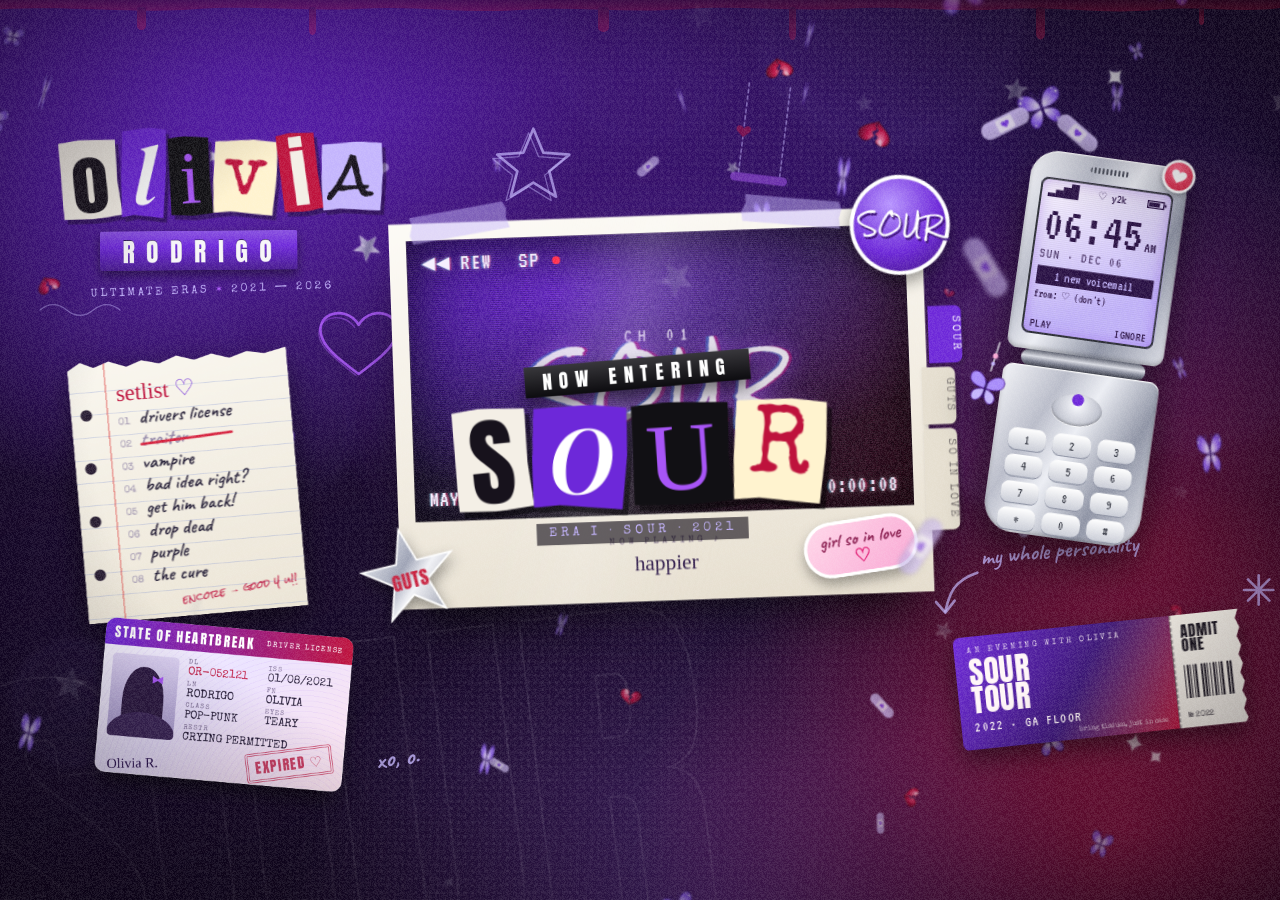
==== wallpaper/index.html @ 13619a61 "Sin interfaz de YouTube y versiones sin caché" ====
<!DOCTYPE html>
<html lang="es">
<head>
  <meta charset="UTF-8" />
  <meta name="viewport" content="width=device-width, initial-scale=1" />
  <title>Olivia Rodrigo — Ultimate Eras</title>
  <link rel="preconnect" href="https://fonts.googleapis.com" />
  <link rel="preconnect" href="https://fonts.gstatic.com" crossorigin />
  <link rel="stylesheet" href="https://fonts.googleapis.com/css2?family=Anton&family=Caveat:wght@500;700&family=DM+Serif+Display:ital@0;1&family=Homemade+Apple&family=Permanent+Marker&family=Rock+Salt&family=Special+Elite&family=VT323&display=swap" />
  <link rel="stylesheet" href="style.css?v=2026.10.04a" />
</head>
<body data-era="sour">

  <!-- ░░░ 1 · FONDO ░░░
       Con WebGL, el canvas #fx-back dibuja fondo, manchas de color, trama de puntos,
       halo del mouse, bokeh, estrellas fugaces y partículas lejanas en un solo paso.
       Las capas .bg solo se usan si la PC no tiene WebGL. -->
  <div class="bg" aria-hidden="true">
    <div class="bg__era bg__era--sour"></div>
    <div class="bg__era bg__era--guts"></div>
    <div class="bg__era bg__era--pink"></div>
  </div>
  <canvas id="fx-back" class="fx" aria-hidden="true"></canvas>

  <!-- Palabra gigante calada del álbum de la era -->
  <div class="bigword" aria-hidden="true">
    <span class="bigword__w" data-for="sour">SOUR</span>
    <span class="bigword__w" data-for="guts">GUTS</span>
    <span class="bigword__w" data-for="pink">LOVE</span>
  </div>

  <!-- ░░░ 2 · COLLAGE: escenario fijo 1920×1080 que se escala a cualquier pantalla ░░░ -->
  <main class="stage" id="stage">

    <!-- Garabatos a mano (capa más lejana) -->
    <svg class="layer doodles" data-depth="0.22" viewBox="0 0 1920 1080" width="1920" height="1080" aria-hidden="true">
      <path class="dd dd--soft" d="M800 58 l15 36 39 3 -30 25 10 38 -34 -21 -34 21 10 -38 -30 -25 39 -3z" />
      <path class="dd dd--soft dd--thin" d="M793 64 l15 36 39 3 -30 25 10 38 -34 -21 -34 21 10 -38 -30 -25 39 -3z" />
      <path class="dd dd--hot" d="M538 352 c-22 -34 -74 -14 -52 26 c10 18 34 34 52 48 c18 -14 42 -30 52 -48 c22 -40 -30 -60 -52 -26z" />
      <path class="dd dd--hot dd--thin" d="M532 356 c-22 -30 -70 -10 -48 26 c10 16 32 32 50 46" />
      <text class="dd-text" x="566" y="1018" transform="rotate(-8 566 1018)">xo, o.</text>
      <path class="dd dd--soft" d="M1888 728 v44 M1866 750 h44 M1872 734 l32 32 M1904 734 l-32 32" />
      <path class="dd dd--soft dd--thin" d="M60 330 q20 -16 40 0 t40 0 t40 0" />
      <text class="dd-text dd-text--big" x="1472" y="712" transform="rotate(-5 1472 712)">my whole personality</text>
      <path class="dd dd--soft" d="M1466 724 C1430 736 1424 756 1418 782" />
      <path class="dd dd--soft" d="M1404 768 L1418 784 L1432 766" />
    </svg>

    <!-- Título estilo recorte de revista (ransom note) + etiqueta Dymo -->
    <header class="layer l-title" data-depth="0.55">
      <div class="title drop-in" style="--in:.2s" data-protect>
        <h1 class="ransom" aria-label="olivia">
          <span class="r r1">o</span><span class="r r2">l</span><span class="r r3">i</span><span class="r r4">v</span><span class="r r5">i</span><span class="r r6">a</span>
        </h1>
        <div class="dymo">RODRIGO</div>
        <p class="title__sub">ultimate eras <i>✶</i> 2021 — 2026</p>
      </div>
    </header>

    <!-- Hoja de cuaderno: setlist escrito a mano -->
    <section class="layer l-notebook" data-depth="0.4">
      <div class="nb-shadow">
      <div class="notebook drop-in lift" style="--in:.45s" data-protect>
        <h2 class="notebook__h">setlist <span>♡</span></h2>
        <ol class="notebook__list">
          <li data-song="drivers license"><b>01</b> drivers license</li>
          <li class="is-struck" data-song="traitor"><b>02</b> traitor</li>
          <li data-song="vampire"><b>03</b> vampire</li>
          <li data-song="bad idea right?"><b>04</b> bad idea right?</li>
          <li data-song="get him back!"><b>05</b> get him back!</li>
          <li data-song="drop dead"><b>06</b> drop dead</li>
          <li data-song="purple"><b>07</b> purple</li>
          <li data-song="the cure"><b>08</b> the cure</li>
        </ol>
        <span class="notebook__note">encore → good 4 u!!</span>
      </div>
      </div>
    </section>

    <!-- Polaroid + pantalla VHS con el video -->
    <figure class="layer l-polaroid" data-depth="0.75" data-tilt>
      <div class="polaroid-glow" id="glow"></div>
      <div class="polaroid drop-in" style="--in:.6s" data-protect>
        <span class="tape tape--l"></span><span class="tape tape--r"></span>
        <div class="polaroid__shine" aria-hidden="true"><i id="shine"></i></div>

        <div class="screen is-empty" id="screen">
          <video id="video" src="olivia_videos.mp4" autoplay loop muted playsinline preload="auto"></video>
          <!-- videoclip de la canción que suena en Spotify (archivo local o YouTube) -->
          <video id="song-video" muted playsinline preload="auto"></video>
          <div class="yt-box" id="yt-box"></div>
          <div class="screen__nosignal">
            <div class="static"></div>
            <div class="chan">
              <span class="chan__no" id="chan-no">CH 01</span>
              <strong class="chan__title chan__title--sour" id="chan-title">SOUR</strong>
            </div>
          </div>
          <div class="screen__tint"></div>
          <div class="screen__scan"></div>
          <div class="screen__roll"></div>
          <div class="screen__hud">
            <span class="hud hud--tl" id="hud-mode">▶ PLAY</span>
            <span class="hud hud--tr"><span id="hud-src">SP</span> <i class="rec"></i></span>
            <span class="hud hud--bl" id="vhs-date">MAY.21 2021</span>
            <span class="hud hud--br" id="vhs-counter">0:00:00</span>
          </div>
          <!-- ajuste fino de sincronía (se guarda por canción) -->
          <div class="sync" aria-label="ajuste de sincronía">
            <button class="sync__btn" data-d="-1">−1s</button>
            <button class="sync__btn" data-d="-0.25">−¼</button>
            <span class="sync__val" id="sync-offset">+0.00s</span>
            <button class="sync__btn" data-d="0.25">+¼</button>
            <button class="sync__btn" data-d="1">+1s</button>
          </div>
        </div>

        <figcaption class="polaroid__cap">
          <span class="cap__label" id="cap-label">now playing ♪</span>
          <span class="cap__song" id="now-playing">drivers license</span>
        </figcaption>

        <!-- CD con la portada que manda Spotify -->
        <div class="cd" id="cd" aria-hidden="true"><img id="cd-art" alt="" /><i></i></div>

        <div class="sticker sticker--sour"><span>SOUR</span></div>
        <div class="sticker sticker--guts"><span>GUTS</span></div>
        <div class="sticker sticker--pink">girl so in love <b>♡</b></div>

        <nav class="tabs" aria-hidden="true">
          <span class="tab" data-for="sour">sour</span>
          <span class="tab" data-for="guts">guts</span>
          <span class="tab" data-for="pink">so in love</span>
        </nav>
      </div>
    </figure>

    <!-- Columpio rosa (portada de la 3ª era) -->
    <div class="layer l-swing" data-depth="0.35">
      <svg class="swing" viewBox="0 0 90 170" width="90" height="170" aria-hidden="true">
        <path class="swing__rope" d="M14 0 V140 M76 0 V140" />
        <path class="swing__heart" d="M14 70 c-4 -7 -14 -4 -10 4 l10 9 l10 -9 c4 -8 -6 -11 -10 -4z" />
        <rect class="swing__seat" x="2" y="136" width="86" height="13" rx="6.5" />
      </svg>
    </div>

    <!-- Celular Y2K con buzón de voz + reloj real -->
    <div class="layer l-phone" data-depth="0.65">
      <div class="phone drop-in lift" style="--in:.8s" data-protect>
        <div class="phone__lid">
          <span class="phone__speaker"></span>
          <div class="lcd">
            <div class="lcd__status"><span>▂▄▆█</span><span>♡ y2k</span><span class="lcd__batt"></span></div>
            <div class="lcd__time"><span id="clock">12:00</span><small id="ampm">AM</small></div>
            <div class="lcd__date" id="date">SAT · OCT 03</div>
            <div class="lcd__vm"><span class="lcd__env">✉</span> <span id="lcd-msg">1 new voicemail</span></div>
            <div class="lcd__from" id="lcd-from">from: ♡ (don't)</div>
            <div class="lcd__soft"><span>play</span><span>ignore</span></div>
          </div>
          <span class="phone__sticker"><svg viewBox="-56 -52 112 106"><path d="M0 -24 C-10 -50 -56 -46 -54 -14 C-52 12 -20 30 0 50 C20 30 52 12 54 -14 C56 -46 10 -50 0 -24z"/></svg></span>
        </div>
        <div class="phone__hinge"></div>
        <div class="phone__base">
          <div class="phone__nav"><i></i></div>
          <div class="phone__keys">
            <span>1</span><span>2</span><span>3</span>
            <span>4</span><span>5</span><span>6</span>
            <span>7</span><span>8</span><span>9</span>
            <span>*</span><span>0</span><span>#</span>
          </div>
        </div>
        <svg class="phone__charm" viewBox="0 0 60 120" width="60" height="120" aria-hidden="true">
          <path d="M30 0 V46" stroke="#e5e7eb" stroke-width="2" />
          <circle cx="30" cy="22" r="4" fill="#f9a8d4" />
          <circle cx="30" cy="34" r="3" fill="#c4b5fd" />
          <g transform="translate(30 72)">
            <path fill="#a78bfa" stroke="#4c1d95" stroke-width="1.5" d="M0 -4 C6 -24 28 -26 26 -10 C25 0 10 2 0 1z M0 -4 C-6 -24 -28 -26 -26 -10 C-25 0 -10 2 0 1z" />
            <path fill="#c4b5fd" stroke="#4c1d95" stroke-width="1.5" d="M0 2 C14 2 22 12 16 20 C10 26 2 18 0 6z M0 2 C-14 2 -22 12 -16 20 C-10 26 -2 18 0 6z" />
            <rect x="-1.8" y="-10" width="3.6" height="26" rx="1.8" fill="#2e1065" />
          </g>
        </svg>
      </div>
    </div>

    <!-- Licencia de conducir (drivers license) -->
    <div class="layer l-license" data-depth="0.5">
      <div class="license drop-in lift" style="--in:.95s" data-protect>
        <header class="license__head"><b>STATE OF HEARTBREAK</b><span>DRIVER LICENSE</span></header>
        <div class="license__body">
          <div class="license__photo"><i class="license__clip"></i></div>
          <dl class="license__data">
            <div><dt>DL</dt><dd class="hot">OR-052121</dd></div>
            <div><dt>ISS</dt><dd>01/08/2021</dd></div>
            <div><dt>LN</dt><dd>RODRIGO</dd></div>
            <div><dt>FN</dt><dd>OLIVIA</dd></div>
            <div><dt>CLASS</dt><dd>POP-PUNK</dd></div>
            <div><dt>EYES</dt><dd>TEARY</dd></div>
            <div class="wide"><dt>RESTR</dt><dd>CRYING PERMITTED</dd></div>
          </dl>
        </div>
        <span class="license__sig">Olivia R.</span>
        <span class="license__stamp">EXPIRED ♡</span>
        <i class="license__holo"></i>
      </div>
    </div>

    <!-- Entrada del GUTS World Tour -->
    <div class="layer l-ticket" data-depth="0.6">
      <div class="ticket drop-in lift" style="--in:1.1s" data-protect>
        <div class="ticket__main">
          <span class="ticket__kicker" id="tk-kicker">an evening with olivia</span>
          <strong class="ticket__title" id="tk-title">GUTS<br />WORLD TOUR</strong>
          <span class="ticket__meta" id="tk-meta">SEC 104 · ROW 12 · SEAT 8</span>
          <span class="ticket__fine" id="tk-fine">no refunds on broken hearts</span>
        </div>
        <div class="ticket__stub">
          <b>ADMIT<br />ONE</b>
          <div class="barcode"></div>
          <small id="tk-no">№ 2024</small>
        </div>
      </div>
    </div>

    <!-- Aquí aparecen y desaparecen las frases -->
    <div class="phrases" id="phrases"></div>
  </main>

  <!-- Canvas delante del collage: partículas cercanas, estela, ondas, grano y viñeta -->
  <canvas id="fx-front" class="fx fx--front" aria-hidden="true"></canvas>

  <!-- ░░░ 3 · GOTEO "vampire": banda estática + gotas que estira script.js ░░░ -->
  <div class="drip" aria-hidden="true">
    <svg class="drip__band" viewBox="0 0 1920 24" preserveAspectRatio="none">
      <defs>
        <linearGradient id="blood" x1="0" y1="0" x2="0" y2="1">
          <stop offset="0" stop-color="#5c0418" />
          <stop offset="1" stop-color="#b3122f" />
        </linearGradient>
      </defs>
      <path fill="url(#blood)" d="M0 0 H1920 V12 C1860 20 1800 8 1730 15 C1650 22 1590 9 1500 14 C1420 19 1360 8 1270 13 C1190 18 1110 7 1020 14 C940 20 860 9 780 15 C700 21 630 8 540 13 C460 18 380 7 290 14 C200 21 120 8 0 14 Z" />
    </svg>
    <i class="drip__drop" data-x="212" data-len="72" data-w="14" data-dur="11" data-d="-2"></i>
    <i class="drip__drop" data-x="468" data-len="44" data-w="10" data-dur="9" data-d="-6"></i>
    <i class="drip__drop" data-x="905" data-len="100" data-w="16" data-dur="13" data-d="-1"></i>
    <i class="drip__drop" data-x="1188" data-len="49" data-w="10" data-dur="10" data-d="-8"></i>
    <i class="drip__drop" data-x="1561" data-len="78" data-w="14" data-dur="12" data-d="-4"></i>
    <i class="drip__drop" data-x="1802" data-len="36" data-w="8" data-dur="8" data-d="-3"></i>
  </div>

  <!-- Anuncio de cambio de era -->
  <div class="era-wash" id="era-wash" aria-hidden="true"></div>
  <div class="era-flash" id="era-flash" aria-hidden="true">
    <span class="era-flash__kick" id="era-flash-kick">now entering</span>
    <div class="era-flash__title" id="era-flash-title"></div>
    <span class="era-flash__sub" id="era-flash-sub"></span>
  </div>

  <div class="vignette" aria-hidden="true"></div>
  <div class="curtain" aria-hidden="true"></div>

  <script src="script.js?v=2026.10.04a"></script>
</body>
</html>
---- wallpaper/style.css ----
/* ==========================================================================
   OLIVIA RODRIGO · ULTIMATE ERAS — style.css

   RENDIMIENTO
   · Aquí NO hay animaciones CSS infinitas: el CSS corre a la frecuencia del
     monitor (60–144 Hz) y obliga a redibujar todo ese número de veces.
     Todo lo que se mueve lo anima script.js con un único reloj a 24 fps.
   · Pocas capas de GPU: solo las piezas grandes que se mueven tienen
     will-change (cada capa extra cuesta en CADA cuadro). Lo pequeño (punto REC,
     sobre, columpio, dije, gotas) se redibuja solo en su rectangulito.
   · Fondo, partículas, grano y viñeta se dibujan en WebGL (script.js).
   · Lo único con transiciones CSS son cosas puntuales (hover, intro, cambio de era).
   ========================================================================== */

:root {
  --paper: #f4efe6;
  --ink: #17121c;
  --star: polygon(50% 0%, 61% 35%, 98% 35%, 68% 57%, 79% 91%, 50% 70%, 21% 91%, 32% 57%, 2% 35%, 39% 35%);

  --f-type:   'Special Elite', 'Courier New', monospace;
  --f-marker: 'Permanent Marker', 'Segoe Print', cursive;
  --f-hand:   'Caveat', 'Segoe Print', cursive;
  --f-script: 'Homemade Apple', 'Segoe Script', cursive;
  --f-grunge: 'Rock Salt', 'Segoe Print', cursive;
  --f-poster: 'Anton', Impact, sans-serif;
  --f-serif:  'DM Serif Display', Georgia, serif;
  --f-lcd:    'VT323', 'Consolas', monospace;
}

/* Paletas por era (el cambio queda tapado por el destello de color) */
body[data-era="sour"] { --c-deep:#12061f; --c-main:#6d28d9; --c-soft:#c4b5fd; --c-accent:#a855f7; --c-hot:#be123c; }
body[data-era="guts"] { --c-deep:#140409; --c-main:#b3122f; --c-soft:#f3d6de; --c-accent:#ff2e4d; --c-hot:#7c3aed; }
body[data-era="pink"] { --c-deep:#200a1b; --c-main:#d9588f; --c-soft:#fbcfe8; --c-accent:#f9a8d4; --c-hot:#8b5cf6; }

*, *::before, *::after { box-sizing: border-box; margin: 0; padding: 0; }
html, body { width: 100%; height: 100%; overflow: hidden; }

body {
  background: var(--c-deep);
  color: var(--paper);
  font-family: var(--f-type);
  user-select: none;
  -webkit-font-smoothing: antialiased;
}

/* ==========================================================================
   1 · FONDO (WebGL). Las capas .bg__era solo se ven si no hay WebGL.
   ========================================================================== */
.bg { position: fixed; inset: 0; z-index: 0; overflow: hidden; contain: strict; display: none; }
body.no-gl .bg { display: block; }
.bg__era { position: absolute; inset: 0; opacity: 0; }
body[data-era="sour"] .bg__era--sour,
body[data-era="guts"] .bg__era--guts,
body[data-era="pink"] .bg__era--pink { opacity: 1; }
.bg__era--sour {
  background:
    radial-gradient(110% 80% at 18% 8%, #4c1499 0%, transparent 58%),
    radial-gradient(70% 70% at 88% 92%, #7a0f3a 0%, transparent 55%),
    radial-gradient(60% 50% at 70% 30%, #2a0d5c 0%, transparent 70%),
    linear-gradient(160deg, #1b0836 0%, #0d0418 100%);
}
.bg__era--guts {
  background:
    radial-gradient(100% 80% at 78% 12%, #8f0b26 0%, transparent 56%),
    radial-gradient(80% 70% at 12% 88%, #44107a 0%, transparent 58%),
    radial-gradient(50% 40% at 40% 50%, #2a0612 0%, transparent 70%),
    linear-gradient(160deg, #1d050d 0%, #09020a 100%);
}
.bg__era--pink {
  background:
    radial-gradient(100% 80% at 50% 0%, #8a3168 0%, transparent 58%),
    radial-gradient(80% 70% at 92% 86%, #5a2390 0%, transparent 56%),
    radial-gradient(60% 50% at 10% 70%, #6e1f45 0%, transparent 65%),
    linear-gradient(160deg, #2c1028 0%, #12060f 100%);
}

/* Palabra gigante calada (encima del canvas de fondo, debajo del collage) */
.bigword { position: fixed; left: -3vw; bottom: -6vw; z-index: 1; pointer-events: none; will-change: transform; }
.bigword__w {
  position: absolute; left: 0; bottom: 0;
  font: 400 31vw/.8 var(--f-poster);
  color: transparent;
  -webkit-text-stroke: 2px rgba(255,255,255,.07);
  white-space: nowrap;
  opacity: 0;
  display: none;
  transform: rotate(-7deg);
}

/* ==========================================================================
   CAPAS
   ========================================================================== */
.fx { position: fixed; inset: 0; width: 100%; height: 100%; pointer-events: none; z-index: 1; }
.fx--front { z-index: 3; }

.stage {
  position: fixed; left: 50%; top: 50%;
  width: 1920px; height: 1080px;
  margin: -540px 0 0 -960px;
  transform-origin: 50% 50%;
  z-index: 2;
}
.layer { position: absolute; left: 0; top: 0; }
/* capas de GPU solo mientras el mouse se mueve (script.js pone .is-live) */
.stage.is-live .layer { will-change: transform; }

/* Garabatos */
.doodles { width: 1920px; height: 1080px; overflow: visible; pointer-events: none; }
.dd { fill: none; stroke-width: 4; stroke-linecap: round; stroke-linejoin: round; }
.dd--soft { stroke: var(--c-soft); opacity: .7; }
.dd--hot  { stroke: var(--c-accent); opacity: .85; }
.dd--thin { stroke-width: 2; opacity: .45; }
.dd-text { font: 700 38px var(--f-hand); fill: var(--c-soft); opacity: .8; }
.dd-text--big { font-size: 34px; }

/* ==========================================================================
   TÍTULO — recortes de revista
   ========================================================================== */
.l-title { left: 92px; top: 52px; }
.title { transform: rotate(-2deg); }
.ransom { display: flex; align-items: flex-end; gap: 4px; font-weight: 400; filter: drop-shadow(5px 7px 0 rgba(0,0,0,.35)); }
.r {
  display: block;
  padding: 10px 16px 4px;
  font-size: 112px; line-height: .95;
  transform: rotate(var(--r));
  clip-path: var(--clip);
}
.r:nth-child(odd)  { --clip: polygon(3% 2%, 40% 0, 100% 4%, 97% 55%, 100% 98%, 55% 100%, 0 97%, 2% 40%); }
.r:nth-child(even) { --clip: polygon(0 5%, 60% 0, 98% 2%, 100% 45%, 96% 100%, 30% 97%, 3% 100%, 0 60%); }
.r1 { --r: -4deg; font-family: var(--f-poster); background: var(--paper); color: var(--ink); }
.r2 { --r: 3deg;  font-family: var(--f-serif); font-style: italic; font-size: 128px; background: var(--c-main); color: #fff; }
.r3 { --r: -2deg; font-family: var(--f-marker); background: #111014; color: var(--c-accent); }
.r4 { --r: 5deg;  font-family: var(--f-type); font-size: 104px; background: #fff3cf; color: var(--c-hot); }
.r5 { --r: -6deg; font-family: var(--f-poster); background: var(--c-hot); color: var(--paper); }
.r6 { --r: 2deg;  font-family: var(--f-grunge); font-size: 84px; padding-bottom: 14px; background: var(--c-soft); color: var(--ink); }

.dymo {
  display: inline-block;
  margin: 22px 0 0 56px;
  padding: 12px 22px 9px 34px;
  font: 400 38px/1 var(--f-poster);
  letter-spacing: .46em;
  color: rgba(255,255,255,.94);
  background:
    linear-gradient(180deg, rgba(255,255,255,.18) 0%, rgba(0,0,0,0) 40%, rgba(0,0,0,.35) 100%),
    var(--c-main);
  border-radius: 3px;
  transform: rotate(1.5deg);
  text-shadow: 0 1px 0 rgba(255,255,255,.35), 0 -1px 0 rgba(0,0,0,.6);
  box-shadow: 0 8px 16px rgba(0,0,0,.45);
}
.title__sub {
  margin: 18px 0 0 40px;
  font: 400 17px var(--f-type);
  letter-spacing: .24em; text-transform: uppercase;
  color: var(--c-soft);
}
.title__sub i { font-style: normal; color: var(--c-accent); }

/* ==========================================================================
   CUADERNO — setlist
   (la sombra va en un envoltorio sin transformar → se pinta una sola vez)
   ========================================================================== */
.l-notebook { left: 116px; top: 396px; }
.nb-shadow { filter: drop-shadow(0 18px 22px rgba(0,0,0,.5)); }
.notebook {
  position: relative;
  width: 330px; height: 392px;
  padding: 34px 20px 18px 70px;
  color: #1d1730;
  transform: rotate(-5deg);
  background:
    linear-gradient(90deg, transparent 54px, rgba(220,38,38,.5) 54px 56px, transparent 56px),
    repeating-linear-gradient(180deg, transparent 0 33px, rgba(70,100,200,.26) 33px 34px) 0 12px,
    linear-gradient(170deg, #faf7ef, #ece5d6);
  clip-path: polygon(0 3%, 6% 0, 12% 2.4%, 19% .4%, 27% 3%, 34% 1%, 42% 2.8%, 50% .4%, 58% 2.6%, 66% .8%, 74% 3%, 82% 1%, 90% 2.4%, 100% .6%, 100% 100%, 0 100%);
}
.notebook::before { /* agujeros */
  content: ''; position: absolute; left: 12px; top: 40px; bottom: 20px; width: 22px;
  background: radial-gradient(circle, var(--c-deep) 8px, transparent 9px) 0 0 / 22px 80px repeat-y;
  opacity: .9;
}
.notebook__h { font: 400 34px/1 var(--f-marker); color: var(--c-hot); margin-bottom: 4px; }
.notebook__h span { color: var(--c-main); }
.notebook__list { list-style: none; font: 600 29px/34px var(--f-hand); }
.notebook__list li { position: relative; }
.notebook__list b { font: 400 15px var(--f-type); color: #8b7fa3; margin-right: 6px; }
.notebook__list .is-struck { color: #8b7fa3; }
.notebook__list .is-struck::after {
  content: ''; position: absolute; left: 30px; right: 70px; top: 52%; height: 4px;
  background: #d61f3c; border-radius: 3px; transform: rotate(-3deg);
}
.notebook__note {
  position: absolute; right: 12px; bottom: 16px;
  font: 400 15px var(--f-grunge); color: var(--c-hot); transform: rotate(-6deg);
}
/* la canción que suena en Spotify: resaltador + notita ♪ que se mueve (script.js) */
.notebook__list li.is-now {
  color: #2a0f45;
  background: linear-gradient(transparent 50%, color-mix(in srgb, var(--c-accent) 60%, transparent) 50% 86%, transparent 86%) no-repeat 30px 0 / calc(100% - 40px) 100%;
}
.now-note {
  position: absolute; left: -26px; top: -2px;
  font: 400 28px/1 var(--f-marker); font-style: normal; color: var(--c-hot);
}

/* ==========================================================================
   POLAROID + PANTALLA VHS
   ========================================================================== */
.l-polaroid { left: 592px; top: 188px; }

.polaroid-glow {
  position: absolute; left: -90px; top: -80px; width: 980px; height: 740px;
  border-radius: 50%;
  background: radial-gradient(closest-side, var(--c-accent), transparent);
  opacity: .3;
  will-change: opacity;
}
body.q-eco .polaroid-glow { display: none; }

.polaroid {
  position: relative;
  width: 800px; height: 578px;
  padding: 26px 26px 0;
  transform: rotate(-2deg);
  background: linear-gradient(172deg, #fdfbf6 0%, #f1ebdf 60%, #e5ddcd 100%);
  box-shadow: 0 44px 70px -30px rgba(0,0,0,.85), 0 0 0 1px rgba(0,0,0,.06);
}

.tape {
  position: absolute; top: -20px; width: 150px; height: 42px; z-index: 2;
  background: color-mix(in srgb, var(--c-soft) 60%, transparent);
  opacity: .8;
  clip-path: polygon(3% 0, 97% 4%, 100% 30%, 98% 62%, 100% 100%, 2% 96%, 0 64%, 4% 30%);
}
.tape--l { left: 30px; transform: rotate(-9deg); }
.tape--r { right: 120px; transform: rotate(6deg); }

.screen {
  position: relative;
  width: 748px; height: 421px;
  overflow: hidden;
  background: #08040c;
}
.screen video {
  position: absolute; inset: 0; width: 100%; height: 100%;
  object-fit: cover;
  filter: saturate(1.15) contrast(1.06) brightness(.94);
}
.screen__tint {
  position: absolute; inset: 0; pointer-events: none;
  background: linear-gradient(135deg, var(--c-main) 0%, transparent 55%, var(--c-hot) 100%);
  mix-blend-mode: soft-light;
  opacity: .75;
}
body.no-tint .screen__tint { display: none; }
body.no-tint .screen video, body.no-tint #song-video { filter: none; }
/* modos ligeros: sin filtros por cuadro sobre el video */
body.q-perf .screen video, body.q-eco .screen video,
body.q-perf #song-video, body.q-eco #song-video { filter: none; }
body.q-eco .screen__tint { mix-blend-mode: normal; opacity: .16; }

.screen__scan {
  position: absolute; inset: 0; pointer-events: none;
  background: repeating-linear-gradient(0deg, rgba(0,0,0,.2) 0 1px, transparent 1px 3px);
  box-shadow: inset 0 0 90px rgba(0,0,0,.7);
}
.screen__roll { /* banda de tracking VHS (la mueve script.js; solo en calidad ultra) */
  position: absolute; left: 0; right: 0; top: -30%; height: 30%; pointer-events: none;
  background: linear-gradient(transparent, rgba(255,255,255,.07), transparent);
  display: none;
}
body.q-ultra .screen__roll { display: block; will-change: transform; }

.hud {
  position: absolute;
  font: 400 34px/1 var(--f-lcd);
  letter-spacing: .04em;
  color: #f6f0ff;
  text-shadow: 0 0 6px rgba(255,255,255,.55), 2px 0 0 rgba(255,0,80,.4), -2px 0 0 rgba(0,200,255,.3);
}
.hud--tl { left: 22px; top: 18px; }
.hud--tr { left: 168px; top: 18px; } /* a la izquierda: el sticker SOUR tapa la esquina */
.hud--bl { left: 22px; bottom: 16px; }
.hud--br { right: 22px; bottom: 16px; }
.rec {
  display: inline-block; width: 12px; height: 12px; margin-left: 4px;
  border-radius: 50%; background: #ff2e4d; vertical-align: 3px;
}

/* Canal "sin video": estática + nombre del álbum con la tipografía de su era */
.screen__nosignal {
  position: absolute; inset: 0; display: none; align-items: center; justify-content: center;
  background: radial-gradient(120% 95% at 30% 20%, var(--c-main) 0%, var(--c-deep) 72%);
}
.screen.is-empty .screen__nosignal { display: flex; }
.screen.is-empty video { opacity: 0; }
.static {
  position: absolute; inset: -80px;
  opacity: .16;
  background-size: 220px 220px;
  will-change: transform;
}
.chan { position: relative; z-index: 1; display: flex; flex-direction: column; align-items: center; }
.chan__no { font: 400 30px/1 var(--f-lcd); letter-spacing: .3em; color: rgba(255,255,255,.75); margin-bottom: 6px; }
.chan__title {
  color: #fff; line-height: 1.05; font-weight: 400; white-space: nowrap;
  text-shadow: 0 0 34px var(--c-accent), 5px 0 0 rgba(255,0,90,.45), -5px 0 0 rgba(0,210,255,.35);
}
.chan__title--sour { font-family: var(--f-grunge); font-size: 104px; }
.chan__title--guts { font-family: var(--f-poster); font-size: 170px; letter-spacing: .04em; }
.chan__title--pink { font-family: var(--f-script); font-size: 76px; padding: 18px 0 6px; }

.polaroid__cap {
  display: flex; flex-direction: column; align-items: center; justify-content: center;
  height: 131px; gap: 0;
}
.cap__label { font: 400 14px var(--f-type); letter-spacing: .38em; text-transform: uppercase; color: #6b5a7a; }
.cap__song {
  max-width: 520px; white-space: nowrap;
  font: 400 32px/1.6 var(--f-script);
  color: #2a1546;
}
.cap__song.is-long { font-size: 23px; line-height: 2.2; }

/* Stickers */
.sticker { position: absolute; display: grid; place-items: center; z-index: 3; }
.sticker--sour {
  top: -48px; right: -42px; width: 150px; height: 150px;
  border-radius: 50%;
  border: 6px solid #fff;
  background: radial-gradient(circle at 35% 30%, #b794ff, #6d28d9 55%, #3b0f7a);
  box-shadow: 0 12px 22px rgba(0,0,0,.4);
  transform: rotate(14deg);
}
.sticker--sour span { font: 400 34px var(--f-grunge); color: #fff; text-shadow: 2px 3px 0 #3b0f7a; transform: rotate(-10deg); }

.sticker--guts {
  left: -62px; bottom: -26px; width: 152px; height: 152px;
  transform: rotate(-12deg);
  filter: drop-shadow(0 10px 10px rgba(0,0,0,.4));
}
.sticker--guts::before, .sticker--guts::after { content: ''; position: absolute; clip-path: var(--star); }
.sticker--guts::before { inset: 0; background: #fff; }
.sticker--guts::after  { inset: 9px; background: linear-gradient(135deg, #fbfcff 0%, #9ea3b5 42%, #f1f2f6 58%, #7d8295 100%); }
.sticker--guts span { position: relative; z-index: 1; margin-top: 12px; font: 400 28px var(--f-poster); color: #c81e3c; letter-spacing: .04em; }

.sticker--pink {
  right: 22px; bottom: 30px;
  padding: 10px 20px 8px;
  border-radius: 999px;
  border: 5px solid #fff;
  background: linear-gradient(135deg, #ffd6e9, #f9a8d4);
  font: 700 28px/1 var(--f-hand);
  color: #8a1c4f;
  box-shadow: 0 10px 18px rgba(0,0,0,.35);
  transform: rotate(-7deg);
}
.sticker--pink b { color: #e11d74; }

/* Pestañas de era */
.tabs { position: absolute; right: -50px; top: 150px; display: flex; flex-direction: column; gap: 6px; }
.tab {
  writing-mode: vertical-rl;
  width: 50px; padding: 16px 0;
  text-align: center;
  font: 400 17px var(--f-type);
  letter-spacing: .18em; text-transform: uppercase;
  color: rgba(23,18,28,.55);
  background: #e6dfd0;
  border-radius: 0 10px 10px 0;
  box-shadow: 3px 3px 6px rgba(0,0,0,.25);
  transform: translateX(-8px);
}
body[data-era="sour"] .tab[data-for="sour"],
body[data-era="guts"] .tab[data-for="guts"],
body[data-era="pink"] .tab[data-for="pink"] { transform: translateX(4px); background: var(--c-main); color: #fff; }

/* Brillo que sigue al mouse sobre la polaroid */
.polaroid__shine { position: absolute; inset: 0; z-index: 1; overflow: hidden; pointer-events: none; }
body.q-perf .polaroid__shine, body.q-eco .polaroid__shine { display: none; }
.polaroid__shine i {
  position: absolute; top: -10%; bottom: -10%; left: -50%; width: 200%;
  background: linear-gradient(105deg, transparent 38%, rgba(255,255,255,.16) 46%, rgba(255,255,255,.04) 52%, transparent 58%);
}
.stage.is-live .polaroid__shine i { will-change: transform; }

/* ==========================================================================
   COLUMPIO
   ========================================================================== */
.l-swing { left: 1110px; top: -8px; opacity: .5; }
body[data-era="pink"] .l-swing { opacity: 1; }
.swing { display: block; overflow: visible; transform-origin: 50% 0; }
.swing__rope  { fill: none; stroke: var(--c-soft); stroke-width: 2.5; stroke-dasharray: 7 3; }
.swing__seat  { fill: var(--c-accent); }
.swing__heart { fill: var(--c-hot); }

/* ==========================================================================
   CELULAR Y2K
   ========================================================================== */
.l-phone { left: 1510px; top: 100px; }
.phone { position: relative; width: 236px; transform: rotate(8deg); filter: drop-shadow(0 26px 30px rgba(0,0,0,.55)); }
.phone__lid, .phone__base {
  background: linear-gradient(115deg, #f3f4f8 0%, #b9bcc9 28%, #eceef4 46%, #8e93a4 72%, #d9dbe3 100%);
  box-shadow: inset 0 2px 1px rgba(255,255,255,.9), inset 0 -3px 6px rgba(0,0,0,.25);
}
.phone__lid { position: relative; height: 300px; padding: 40px 18px 0; border-radius: 42px 42px 16px 16px; }
.phone__speaker {
  position: absolute; top: 17px; left: 50%; width: 58px; height: 8px; margin-left: -29px;
  border-radius: 8px;
  background: repeating-linear-gradient(90deg, #4a4d5a 0 3px, transparent 3px 6px);
}
.lcd {
  position: relative;
  height: 236px; padding: 10px 12px;
  border-radius: 12px;
  overflow: hidden;
  font-family: var(--f-lcd);
  color: #2a1146;
  background: linear-gradient(160deg, #fdf8ff 0%, var(--c-soft) 75%);
  box-shadow: inset 0 0 0 3px #2b2d36, inset 0 0 22px color-mix(in srgb, var(--c-main) 40%, transparent);
}
.lcd::after {
  content: ''; position: absolute; inset: 0; pointer-events: none;
  background: repeating-linear-gradient(0deg, rgba(0,0,0,.05) 0 1px, transparent 1px 3px);
}
.lcd__status { display: flex; justify-content: space-between; align-items: center; font-size: 19px; line-height: 1; }
.lcd__batt { position: relative; width: 26px; height: 12px; border: 2px solid currentColor; }
.lcd__batt::before { content: ''; position: absolute; inset: 1px 5px 1px 1px; background: currentColor; }
.lcd__batt::after  { content: ''; position: absolute; right: -5px; top: 2px; width: 3px; height: 4px; background: currentColor; }
.lcd__time { margin-top: 6px; font-size: 76px; line-height: .9; }
.lcd__time small { margin-left: 4px; font-size: 22px; }
.lcd__date { font-size: 21px; letter-spacing: .12em; opacity: .75; }
.lcd__vm {
  margin-top: 9px; padding: 2px 6px;
  font-size: 21px; white-space: nowrap; overflow: hidden; text-overflow: ellipsis;
  color: var(--c-soft); background: #2a1146;
}
.lcd__env { display: inline-block; }
.lcd__from { margin-top: 3px; font-size: 18px; white-space: nowrap; }
.lcd__soft { position: absolute; left: 12px; right: 12px; bottom: 7px; display: flex; justify-content: space-between; font-size: 19px; text-transform: uppercase; }
.phone__sticker {
  position: absolute; right: -10px; top: -12px;
  width: 50px; height: 50px; display: grid; place-items: center;
  border-radius: 50%; border: 4px solid #fff;
  background: radial-gradient(circle at 35% 30%, #ff6b8b, #c8102e);
  transform: rotate(14deg);
  box-shadow: 0 4px 8px rgba(0,0,0,.3);
}
.phone__sticker svg { width: 24px; height: 24px; fill: #fff; }
.phone__hinge { height: 24px; margin: 0 24px; border-radius: 12px; background: linear-gradient(180deg, #5a5e6c, #d9dbe3 40%, #7d8191 70%, #3c3f4a); }
.phone__base { height: 252px; padding: 18px 22px; border-radius: 16px 16px 46px 46px; }
.phone__nav {
  width: 76px; height: 48px; margin: 0 auto 14px;
  border-radius: 50%;
  background: radial-gradient(circle at 50% 35%, #fafbff, #a3a7b6);
  box-shadow: inset 0 -2px 4px rgba(0,0,0,.3), 0 1px 0 #fff;
}
.phone__nav i { display: block; width: 18px; height: 18px; margin: 15px auto 0; border-radius: 50%; background: var(--c-main); }
.phone__keys { display: grid; grid-template-columns: repeat(3, 1fr); gap: 8px 10px; }
.phone__keys span {
  height: 32px; display: grid; place-items: center;
  border-radius: 12px;
  font: 400 21px var(--f-lcd); color: #3a3d48;
  background: linear-gradient(180deg, #ffffff, #c9ccd6);
  box-shadow: 0 2px 0 #8e93a4;
}
.phone__charm { position: absolute; left: -40px; top: 296px; transform-origin: 50% 0; }

/* ==========================================================================
   LICENCIA
   ========================================================================== */
.l-license { left: 150px; top: 806px; }
.license {
  position: relative;
  width: 372px; height: 232px;
  border-radius: 16px;
  overflow: hidden;
  color: #1d1430;
  transform: rotate(5deg);
  background:
    repeating-radial-gradient(circle at 85% 115%, transparent 0 7px, rgba(124,58,237,.07) 7px 8px),
    linear-gradient(135deg, #f8f5ff 0%, #ece3ff 45%, #fde4ef 100%);
  box-shadow: 0 22px 30px -10px rgba(0,0,0,.65), inset 0 0 0 1px rgba(255,255,255,.7);
}
.license__head {
  display: flex; justify-content: space-between; align-items: center;
  height: 40px; padding: 0 14px;
  color: #fff;
  background: linear-gradient(90deg, var(--c-main), var(--c-hot));
}
.license__head b { font: 400 20px var(--f-poster); letter-spacing: .12em; }
.license__head span { font: 400 11px var(--f-type); letter-spacing: .18em; }
.license__body { display: flex; gap: 14px; padding: 12px 14px; }
.license__photo {
  position: relative; flex: 0 0 100px; height: 124px;
  border-radius: 6px; overflow: hidden;
  background: linear-gradient(180deg, #ddd2f4, #a99bd0);
}
.license__photo::before { /* pelo largo + cabeza */
  content: ''; position: absolute; left: 50%; top: 18px; width: 62px; height: 104px; margin-left: -31px;
  border-radius: 48% 48% 30% 30%;
  background: #2b1840;
}
.license__photo::after { /* hombros */
  content: ''; position: absolute; left: 50%; bottom: -34px; width: 104px; height: 72px; margin-left: -52px;
  border-radius: 50% 50% 0 0;
  background: #3a2456;
}
.license__clip {
  position: absolute; z-index: 1; left: 62px; top: 30px; width: 16px; height: 12px;
  background: var(--c-accent);
  clip-path: polygon(0 0, 50% 40%, 100% 0, 100% 100%, 50% 60%, 0 100%);
}
.license__data { flex: 1; display: grid; grid-template-columns: 1fr 1fr; gap: 3px 10px; align-content: start; }
.license__data > div { display: flex; flex-direction: column; }
.license__data .wide { grid-column: 1 / -1; }
.license__data dt { font: 400 10px var(--f-type); letter-spacing: .16em; color: #7a6a92; }
.license__data dd { font: 400 17px/1.15 var(--f-type); }
.license__data .hot { color: var(--c-hot); }
.license__sig { position: absolute; left: 18px; bottom: 4px; font: 400 21px var(--f-script); color: #2a1150; transform: rotate(-6deg); }
.license__stamp {
  position: absolute; right: 16px; bottom: 14px;
  padding: 2px 10px;
  border: 4px double var(--c-hot); border-radius: 4px;
  color: var(--c-hot);
  font: 400 21px var(--f-poster); letter-spacing: .08em;
  transform: rotate(-12deg);
  opacity: .8;
}
.license__holo { /* brillo holográfico (lo mueve script.js) */
  position: absolute; inset: -20%; pointer-events: none;
  background: linear-gradient(115deg, transparent 40%, rgba(255,255,255,.55) 48%, rgba(196,181,253,.45) 52%, transparent 60%);
  transform: translateX(-80%);
  will-change: transform;
}

/* ==========================================================================
   ENTRADA
   ========================================================================== */
.l-ticket { left: 1436px; top: 800px; }
.ticket { display: flex; width: 430px; height: 170px; transform: rotate(-6deg); filter: drop-shadow(0 16px 18px rgba(0,0,0,.5)); }
.ticket__main {
  position: relative; flex: 1; overflow: hidden;
  padding: 16px 20px;
  border-radius: 10px 0 0 10px;
  color: #fff6f8;
  background:
    radial-gradient(rgba(255,255,255,.12) 1px, transparent 1.5px) 0 0 / 7px 7px,
    linear-gradient(120deg, var(--c-main) 0%, color-mix(in srgb, var(--c-main) 55%, #000) 55%, var(--c-hot) 100%);
}
.ticket__title.is-long { font-size: 37px; }
.ticket__kicker { display: block; font: 400 12px var(--f-type); letter-spacing: .32em; text-transform: uppercase; opacity: .85; }
.ticket__title { display: block; margin: 6px 0 6px; font: 400 46px/.92 var(--f-poster); letter-spacing: .02em; }
.ticket__meta { font: 400 22px var(--f-lcd); letter-spacing: .08em; }
.ticket__fine { position: absolute; right: 16px; bottom: 10px; font: 400 10px var(--f-type); opacity: .7; }
.ticket__stub {
  width: 104px;
  display: flex; flex-direction: column; justify-content: space-between;
  padding: 14px 16px 12px 12px;
  color: var(--ink);
  background: var(--paper);
  border-left: 3px dashed rgba(23,18,28,.35);
  clip-path: polygon(0 0, 100% 0, 95% 8%, 100% 16%, 95% 24%, 100% 32%, 95% 40%, 100% 48%, 95% 56%, 100% 64%, 95% 72%, 100% 80%, 95% 88%, 100% 96%, 96% 100%, 0 100%);
}
.ticket__stub b { font: 400 22px/1 var(--f-poster); letter-spacing: .06em; }
.ticket__stub small { font: 400 12px var(--f-type); }
.barcode { height: 50px; background: repeating-linear-gradient(90deg, #17121c 0 2px, transparent 2px 4px, #17121c 4px 7px, transparent 7px 9px, #17121c 9px 10px, transparent 10px 13px); }

/* ==========================================================================
   FRASES (entran y salen animadas por script.js)
   ========================================================================== */
.phrases { position: absolute; inset: 0; pointer-events: none; z-index: 5; }
.phrase { position: absolute; white-space: nowrap; opacity: 0; will-change: transform, opacity; }
.phrase__clip { will-change: transform; }
.phrase__clip.is-wipe { overflow: hidden; }
.phrase__in { will-change: auto; }
.phrase__clip.is-wipe .phrase__in { will-change: transform; }

.phrase--marker {
  font: 400 46px/1.1 var(--f-marker);
  color: var(--c-accent);
  text-shadow: 0 0 22px color-mix(in srgb, var(--c-accent) 55%, transparent), 3px 3px 0 rgba(0,0,0,.45);
}
.phrase--type {
  position: relative;
  padding: 9px 18px 7px;
  font: 400 25px/1.2 var(--f-type);
  color: var(--ink);
  background: var(--paper);
  box-shadow: 4px 5px 0 rgba(0,0,0,.35);
  clip-path: polygon(0 4%, 100% 0, 99% 50%, 100% 100%, 1% 96%, 0 50%);
}
.type-cover { /* papel que se corre letra a letra = máquina de escribir */
  position: absolute; top: 0; bottom: 0; left: 18px; right: 0;
  background: var(--paper);
}
.phrase--script { padding: 14px 10px 6px; font: 400 36px/1.6 var(--f-script); color: var(--c-soft); text-shadow: 0 0 18px rgba(0,0,0,.5); }
.phrase--cutout { display: flex; gap: 6px; align-items: flex-end; filter: drop-shadow(3px 4px 0 rgba(0,0,0,.4)); }
.phrase--cutout .w { padding: 4px 10px 2px; font-size: 40px; line-height: 1.05; }
.phrase--cutout .w0 { font-family: var(--f-poster); background: var(--paper); color: var(--ink); transform: rotate(-3deg); }
.phrase--cutout .w1 { font-family: var(--f-serif); font-style: italic; background: var(--c-main); color: #fff; transform: rotate(2deg); }
.phrase--cutout .w2 { font-family: var(--f-type); background: #fff3cf; color: var(--c-hot); transform: rotate(-1deg); font-size: 34px; }
.phrase--cutout .w3 { font-family: var(--f-poster); background: #111014; color: var(--c-accent); transform: rotate(3deg); }
.phrase--cutout .w4 { font-family: var(--f-serif); background: var(--c-soft); color: var(--ink); transform: rotate(-2deg); }
.phrase--song { display: flex; flex-direction: column; gap: 2px; }
.phrase--song .kick { font: 400 14px var(--f-type); letter-spacing: .34em; text-transform: uppercase; color: var(--c-soft); opacity: .85; }
.phrase--song .ttl {
  font: italic 400 54px/1.05 var(--f-serif);
  color: var(--paper);
  text-shadow: 0 0 24px color-mix(in srgb, var(--c-accent) 60%, transparent);
  border-bottom: 3px solid var(--c-accent);
  padding-bottom: 4px;
}
.phrase--song .ttl::before { content: '♪ '; font-style: normal; font-size: .6em; color: var(--c-accent); vertical-align: .3em; }
.phrase--label {
  padding: 10px 20px 8px;
  font: 400 30px/1 var(--f-poster);
  letter-spacing: .3em; text-transform: uppercase;
  color: rgba(255,255,255,.94);
  background: linear-gradient(180deg, rgba(255,255,255,.16), rgba(0,0,0,.3)), #121116;
  border-radius: 3px;
  text-shadow: 0 1px 0 rgba(255,255,255,.3), 0 -1px 0 #000;
  box-shadow: 0 8px 14px rgba(0,0,0,.45);
}

/* ==========================================================================
   GOTEO "vampire" — banda estática + gotas HTML que estira script.js
   ========================================================================== */
.drip { position: fixed; left: 0; top: 0; z-index: 4; width: 100%; height: 8vw; pointer-events: none; opacity: .28; }
body[data-era="guts"] .drip { opacity: .95; }
body[data-era="pink"] .drip { opacity: .18; }
.drip__band { position: absolute; left: 0; top: 0; width: 100%; height: auto; display: block; }
.drip__drop {
  position: absolute; top: .55vw;
  background: linear-gradient(#5c0418, #b3122f 55%, #e11d48);
  border-radius: 40% 40% 50% 50% / 8% 8% 18% 18%;
  transform-origin: 50% 0;
}

/* Viñeta: solo sin WebGL (con WebGL la dibuja el shader) */
.vignette {
  position: fixed; inset: 0; z-index: 6; pointer-events: none; display: none;
  background: radial-gradient(ellipse 78% 72% at 50% 48%, transparent 55%, rgba(5,0,10,.62) 100%);
}
body.no-gl .vignette { display: block; }

/* ==========================================================================
   MOUSE — piezas que se levantan (transición solo al pasar el mouse)
   ========================================================================== */
.lift { transition: scale .55s cubic-bezier(.2,.8,.2,1); }
.lift:hover { scale: 1.045; }
.polaroid { transition: scale .6s cubic-bezier(.2,.8,.2,1); }
.polaroid:hover { scale: 1.015; }

/* ==========================================================================
   INTRO (una sola vez al cargar)
   ========================================================================== */
.curtain {
  position: fixed; inset: 0; z-index: 10; pointer-events: none;
  background: #07020c;
  animation: curtain 1.4s ease .1s forwards;
}
@keyframes curtain { to { opacity: 0; visibility: hidden; } }
.drop-in { animation: dropIn 1s cubic-bezier(.2,1.25,.35,1) var(--in, 0s) backwards; }
@keyframes dropIn {
  from { opacity: 0; scale: 1.18; translate: 0 -46px; }
  60%  { opacity: 1; }
  to   { opacity: 1; scale: 1; translate: 0 0; }
}

/* ==========================================================================
   CAMBIO DE ERA / CANCIÓN — destello + letras recortadas (animados por script.js)
   ========================================================================== */
.era-wash {
  position: fixed; inset: 0; z-index: 7; pointer-events: none;
  background: radial-gradient(circle at 50% 50%, var(--c-accent) 0%, color-mix(in srgb, var(--c-main) 60%, transparent) 45%, transparent 80%);
  opacity: 0;
  display: none;
}
.era-flash {
  position: fixed; left: 50%; top: 50%; z-index: 8; pointer-events: none;
  display: flex; flex-direction: column; align-items: center; gap: 1.1vw;
  opacity: 0;
  display: none;
  transform: translate(-50%, -50%);
}
.era-flash.is-on { display: flex; will-change: transform, opacity; }
.era-flash__kick {
  padding: .5vw 1.4vw .4vw;
  font: 400 1.5vw/1 var(--f-poster); letter-spacing: .4em; text-transform: uppercase;
  color: #fff;
  background: linear-gradient(180deg, rgba(255,255,255,.16), rgba(0,0,0,.3)), #121116;
  box-shadow: 0 8px 16px rgba(0,0,0,.5);
  transform: rotate(-3deg);
}
.era-flash__title {
  display: flex; flex-wrap: wrap; align-items: flex-end; justify-content: center;
  max-width: 90vw; row-gap: .6vw; column-gap: calc(var(--fs, 7.6vw) * .3);
  filter: drop-shadow(.4vw .5vw 0 rgba(0,0,0,.45));
}
.era-flash__title .word { display: inline-flex; align-items: flex-end; gap: .25vw; }
.era-flash .r { font-size: var(--fs, 7.6vw); padding: .1em .16em .03em; }
.era-flash .r6 { font-size: calc(var(--fs, 7.6vw) * .8); padding-bottom: .14em; }
.era-flash__sub {
  padding: .35vw 1vw;
  font: 400 1vw var(--f-type); letter-spacing: .3em; text-transform: uppercase;
  color: var(--c-soft);
  background: rgba(8,2,14,.6);
}

/* ==========================================================================
   SPOTIFY — videoclip sincronizado, CD con portada, setlist en vivo
   ========================================================================== */
#song-video, .yt-box {
  position: absolute; inset: 0; width: 100%; height: 100%;
  opacity: 0; visibility: hidden;
  transition: opacity .8s ease, visibility 0s linear .8s;
}
#song-video { object-fit: cover; filter: saturate(1.12) contrast(1.05) brightness(.95); background: #000; }
/* Interfaz de YouTube oculta:
   · el reproductor es 140 px más alto que la pantalla → el video (16:9) queda centrado
     y la barra de título (arriba) y el logo (abajo) caen fuera del marco y se recortan
   · pointer-events: none → el mouse nunca hace aparecer controles
   · solo se muestra cuando ya está reproduciendo; en pausa, carga o final se oculta
   · mientras carga queda casi transparente (YouTube no reproduce un iframe oculto) */
.yt-box { overflow: hidden; visibility: visible; opacity: .01; display: none; }
.screen.yt-on .yt-box { display: block; }
.yt-box iframe {
  position: absolute; left: 0; top: -70px;
  width: 100%; height: calc(100% + 140px);
  border: 0; display: block;
  pointer-events: none;
}
.screen.show-local #song-video,
.screen.show-yt .yt-box { opacity: 1; visibility: visible; transition: opacity .8s ease; }
.screen.show-yt .yt-box { transition: opacity .35s ease .12s; }
.screen.show-yt.yt-hide .yt-box { opacity: 0; transition: none; }   /* ocultar es instantáneo */
.screen.show-yt.yt-hide .screen__nosignal { display: flex; }
.screen.show-song video#video { opacity: 0; }
.screen.show-song .screen__nosignal { display: none; }

.sync {
  position: absolute; left: 50%; bottom: 14px; z-index: 4;
  display: none; align-items: center; gap: 6px;
  padding: 6px 8px;
  background: rgba(8,2,14,.72);
  border-radius: 8px;
  transform: translateX(-50%);
  opacity: 0; transition: opacity .3s ease;
}
body.has-song .sync { display: flex; }
.screen:hover .sync { opacity: 1; }
.sync__btn {
  font: 400 22px/1 var(--f-lcd);
  padding: 4px 9px 3px;
  color: #fff; background: var(--c-main);
  border: 0; border-radius: 5px; cursor: pointer;
}
.sync__btn:hover { background: var(--c-accent); color: var(--ink); }
.sync__val { min-width: 74px; text-align: center; font: 400 22px/1 var(--f-lcd); color: var(--c-soft); }

/* CD girando con la portada (el giro lo da script.js) */
.cd {
  position: absolute; left: 104px; bottom: 16px; z-index: 2;
  width: 100px; height: 100px;
  border-radius: 50%;
  overflow: hidden;
  opacity: 0; scale: .6;
  background: conic-gradient(from 30deg, #d7d9e2, #f9f9fb, #b7bac8, #eef0f6, #c9ccd6, #d7d9e2);
  box-shadow: 0 6px 14px rgba(0,0,0,.35), inset 0 0 0 1px rgba(255,255,255,.6);
  transition: opacity .6s ease, scale .6s cubic-bezier(.2,1.4,.4,1);
  will-change: transform;
}
.cd img { position: absolute; inset: 0; width: 100%; height: 100%; object-fit: cover; opacity: 0; }
.cd.has-art img { opacity: 1; }
.cd::before {
  content: ''; position: absolute; inset: 0; z-index: 1; border-radius: 50%;
  background: conic-gradient(from 0deg, transparent 0 10%, rgba(255,255,255,.35) 14%, transparent 20% 55%, rgba(200,180,255,.3) 60%, transparent 66%);
}
.cd i {
  position: absolute; left: 50%; top: 50%; z-index: 2;
  width: 22px; height: 22px; margin: -11px 0 0 -11px;
  border-radius: 50%;
  background: #efe9dd;
  box-shadow: 0 0 0 6px rgba(255,255,255,.55), inset 0 1px 2px rgba(0,0,0,.35);
}
body.has-song .cd { opacity: 1; scale: 1; }
body.has-song .polaroid__cap { padding-left: 150px; padding-right: 150px; }

/* Panel de depuración (?debug) */
.perf { position: fixed; left: 8px; bottom: 8px; z-index: 99; margin: 0; padding: 6px 10px; font: 13px/1.4 monospace; color: #0f0; background: rgba(0,0,0,.78); pointer-events: none; white-space: pre; }
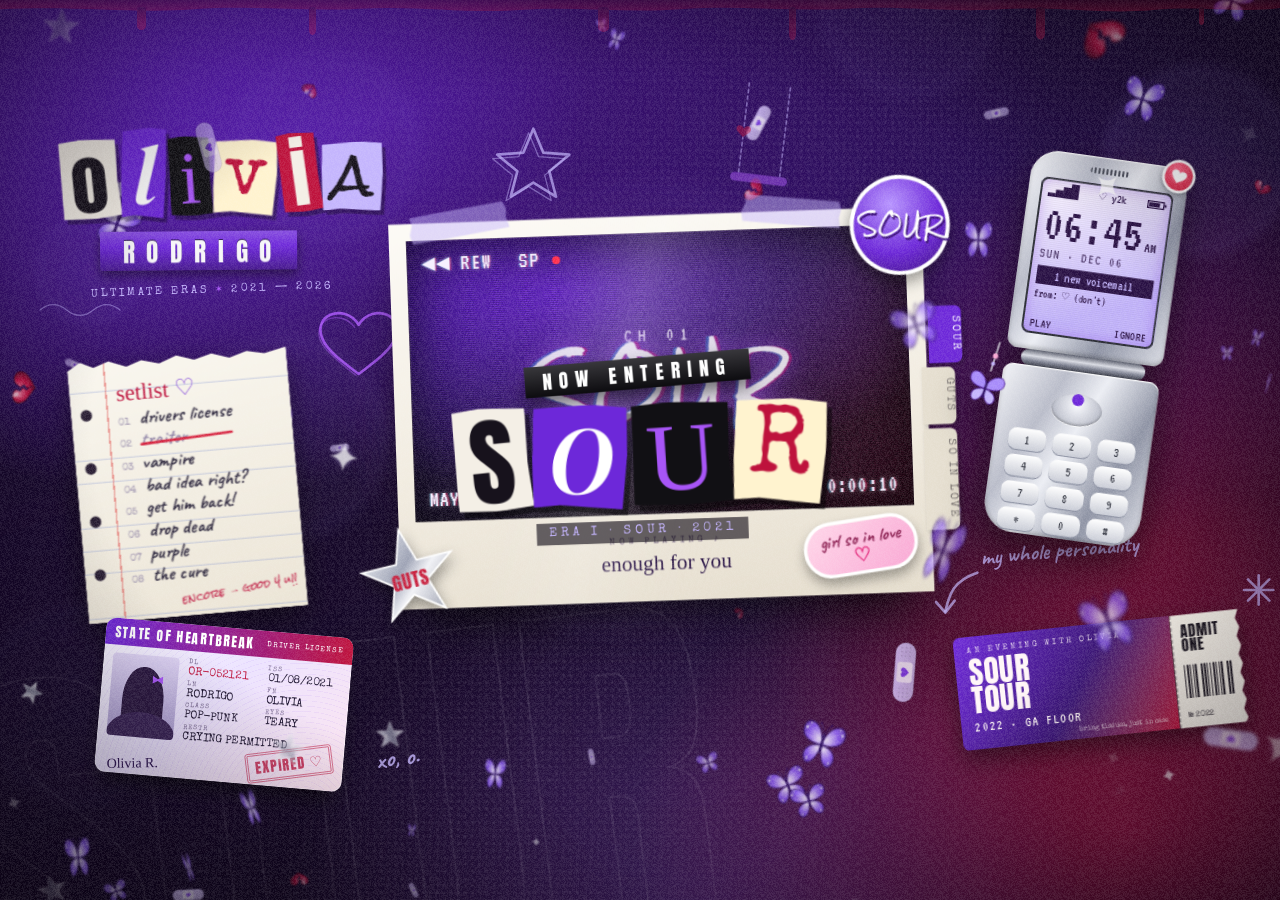
==== commit 2c3d75b5: "Video sin controles de YouTube y arranque más rápido" ====
--- a/wallpaper/index.html
+++ b/wallpaper/index.html
@@ -7,7 +7,7 @@
   <link rel="preconnect" href="https://fonts.googleapis.com" />
   <link rel="preconnect" href="https://fonts.gstatic.com" crossorigin />
   <link rel="stylesheet" href="https://fonts.googleapis.com/css2?family=Anton&family=Caveat:wght@500;700&family=DM+Serif+Display:ital@0;1&family=Homemade+Apple&family=Permanent+Marker&family=Rock+Salt&family=Special+Elite&family=VT323&display=swap" />
-  <link rel="stylesheet" href="style.css?v=2026.10.04a" />
+  <link rel="stylesheet" href="style.css?v=2026.10.04b" />
 </head>
 <body data-era="sour">
 
@@ -258,6 +258,6 @@
   <div class="vignette" aria-hidden="true"></div>
   <div class="curtain" aria-hidden="true"></div>
 
-  <script src="script.js?v=2026.10.04a"></script>
+  <script src="script.js?v=2026.10.04b"></script>
 </body>
 </html>
--- a/wallpaper/style.css
+++ b/wallpaper/style.css
@@ -725,7 +725,7 @@
    · pointer-events: none → el mouse nunca hace aparecer controles
    · solo se muestra cuando ya está reproduciendo; en pausa, carga o final se oculta
    · mientras carga queda casi transparente (YouTube no reproduce un iframe oculto) */
-.yt-box { overflow: hidden; visibility: visible; opacity: .01; display: none; }
+.yt-box { overflow: hidden; visibility: visible; opacity: .01; display: none; transition: none; }   /* desaparecer: al instante */
 .screen.yt-on .yt-box { display: block; }
 .yt-box iframe {
   position: absolute; left: 0; top: -70px;
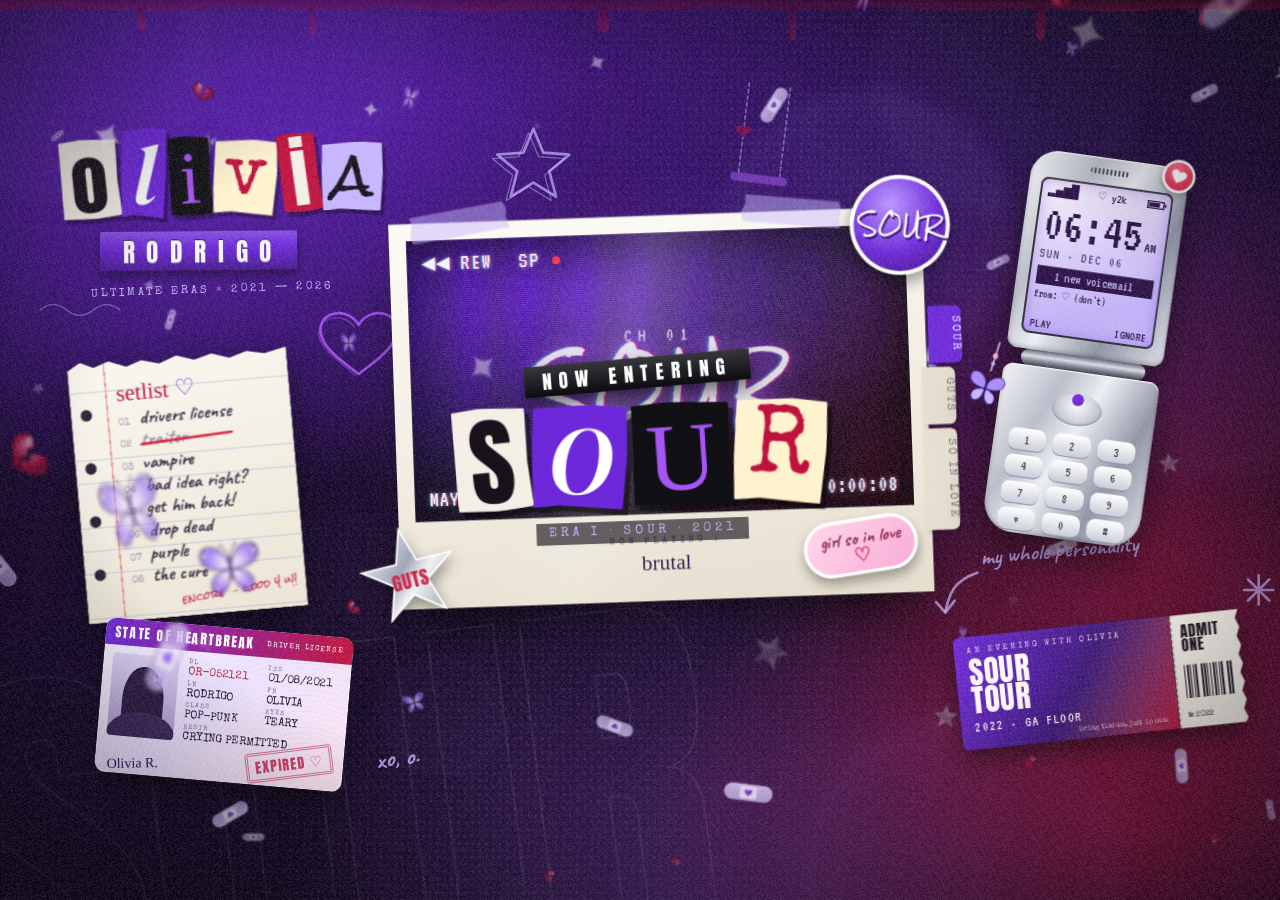
==== commit ee4705bf: "Salto inmediato a la copia publicada" ====
--- a/wallpaper/index.html
+++ b/wallpaper/index.html
@@ -7,7 +7,7 @@
   <link rel="preconnect" href="https://fonts.googleapis.com" />
   <link rel="preconnect" href="https://fonts.gstatic.com" crossorigin />
   <link rel="stylesheet" href="https://fonts.googleapis.com/css2?family=Anton&family=Caveat:wght@500;700&family=DM+Serif+Display:ital@0;1&family=Homemade+Apple&family=Permanent+Marker&family=Rock+Salt&family=Special+Elite&family=VT323&display=swap" />
-  <link rel="stylesheet" href="style.css?v=2026.10.04b" />
+  <link rel="stylesheet" href="style.css?v=2026.10.04c" />
 </head>
 <body data-era="sour">
 
@@ -258,6 +258,6 @@
   <div class="vignette" aria-hidden="true"></div>
   <div class="curtain" aria-hidden="true"></div>
 
-  <script src="script.js?v=2026.10.04b"></script>
+  <script src="script.js?v=2026.10.04c"></script>
 </body>
 </html>
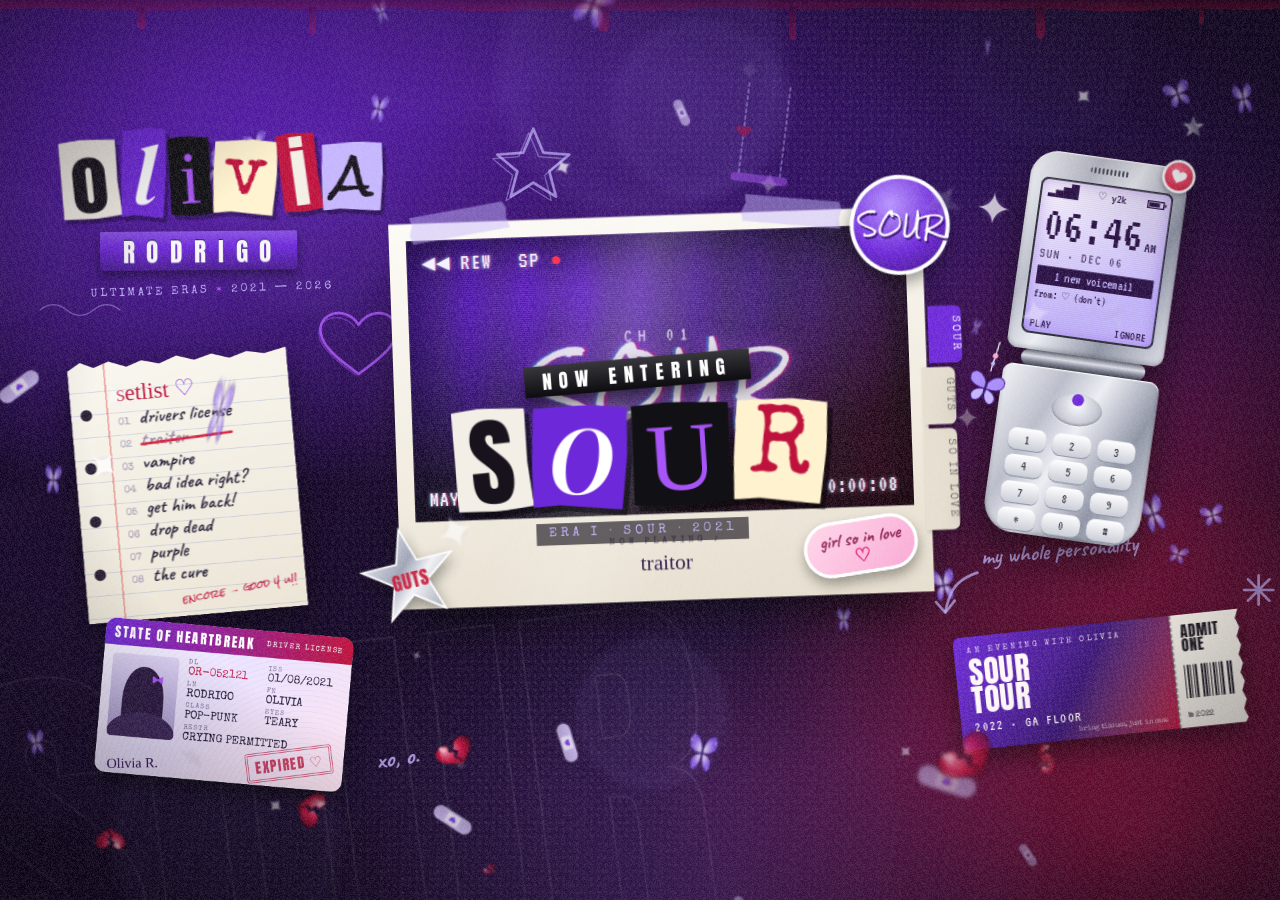
==== commit e3f15afe: "Arranque directo a la copia publicada" ====
--- a/wallpaper/index.html
+++ b/wallpaper/index.html
@@ -6,8 +6,26 @@
   <title>Olivia Rodrigo — Ultimate Eras</title>
   <link rel="preconnect" href="https://fonts.googleapis.com" />
   <link rel="preconnect" href="https://fonts.gstatic.com" crossorigin />
-  <link rel="stylesheet" href="https://fonts.googleapis.com/css2?family=Anton&family=Caveat:wght@500;700&family=DM+Serif+Display:ital@0;1&family=Homemade+Apple&family=Permanent+Marker&family=Rock+Salt&family=Special+Elite&family=VT323&display=swap" />
-  <link rel="stylesheet" href="style.css?v=2026.10.04c" />
+  <style>html.or-wait body { visibility: hidden; }</style>
+  <script>
+    // Dentro de Wallpaper Engine la copia local primero decide si salta a la copia publicada
+    // (con internet): hasta entonces no carga las fuentes ni muestra nada, así el salto es inmediato
+    (function () {
+      var F = 'https://fonts.googleapis.com/css2?family=Anton&family=Caveat:wght@500;700&family=DM+Serif+Display:ital@0;1&family=Homemade+Apple&family=Permanent+Marker&family=Rock+Salt&family=Special+Elite&family=VT323&display=swap';
+      if (location.protocol !== 'file:') { document.write('<link rel="stylesheet" href="' + F + '" />'); return; }
+      document.documentElement.className += ' or-wait';
+      window.__orShow = function () {
+        if (window.__orShown) return;
+        window.__orShown = 1;
+        var l = document.createElement('link');
+        var done = function () { document.documentElement.classList.remove('or-wait'); };
+        l.rel = 'stylesheet'; l.href = F; l.onload = l.onerror = done;
+        setTimeout(done, 1500);
+        document.head.appendChild(l);
+      };
+    })();
+  </script>
+  <link rel="stylesheet" href="style.css?v=2026.10.04d" />
 </head>
 <body data-era="sour">
 
@@ -258,6 +276,6 @@
   <div class="vignette" aria-hidden="true"></div>
   <div class="curtain" aria-hidden="true"></div>
 
-  <script src="script.js?v=2026.10.04c"></script>
+  <script src="script.js?v=2026.10.04d"></script>
 </body>
 </html>
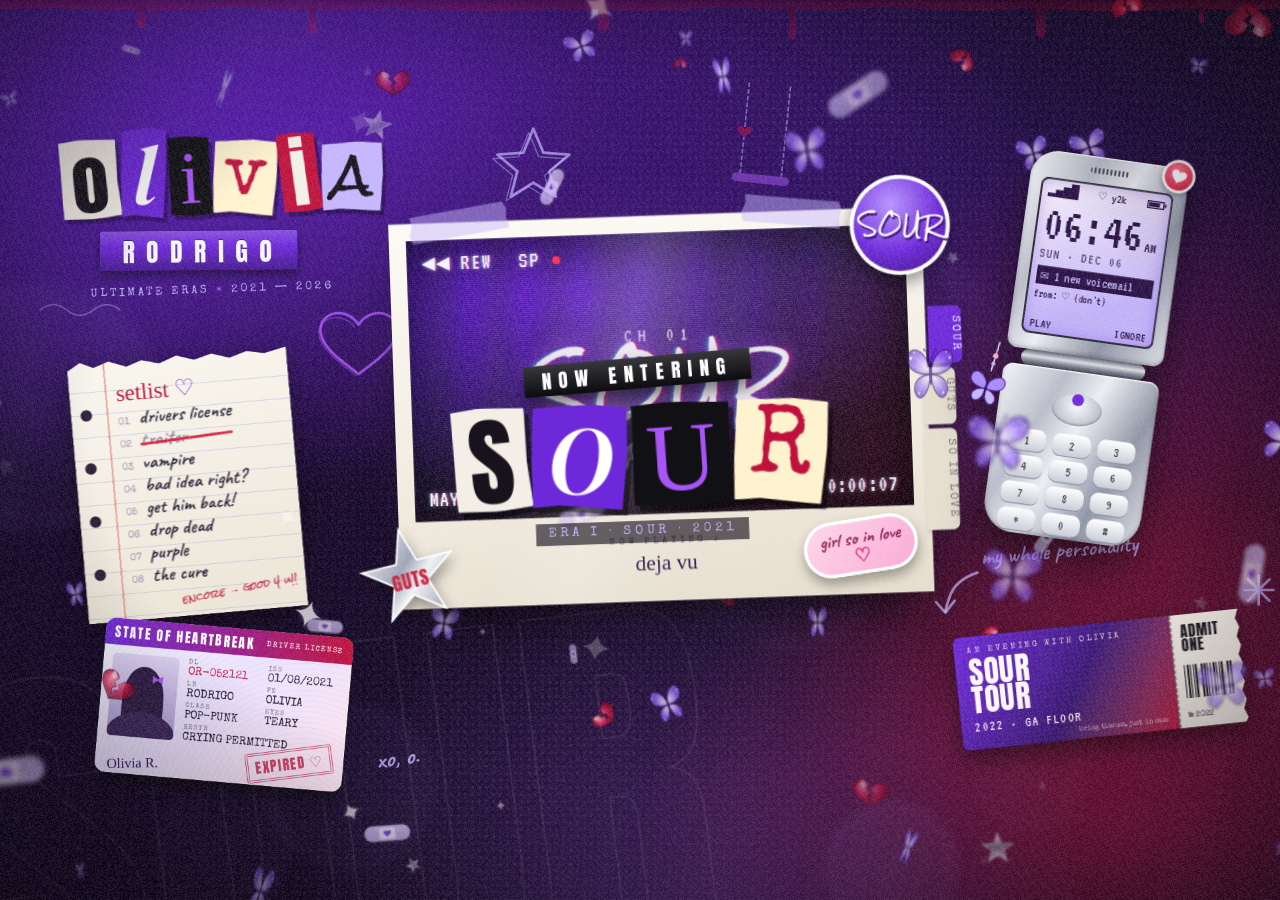
==== commit a3af7cad: "El videoclip termina sin pantalla final ni otros videos" ====
--- a/wallpaper/index.html
+++ b/wallpaper/index.html
@@ -25,7 +25,7 @@
       };
     })();
   </script>
-  <link rel="stylesheet" href="style.css?v=2026.10.04d" />
+  <link rel="stylesheet" href="style.css?v=2026.10.04e" />
 </head>
 <body data-era="sour">
 
@@ -276,6 +276,6 @@
   <div class="vignette" aria-hidden="true"></div>
   <div class="curtain" aria-hidden="true"></div>
 
-  <script src="script.js?v=2026.10.04d"></script>
+  <script src="script.js?v=2026.10.04e"></script>
 </body>
 </html>
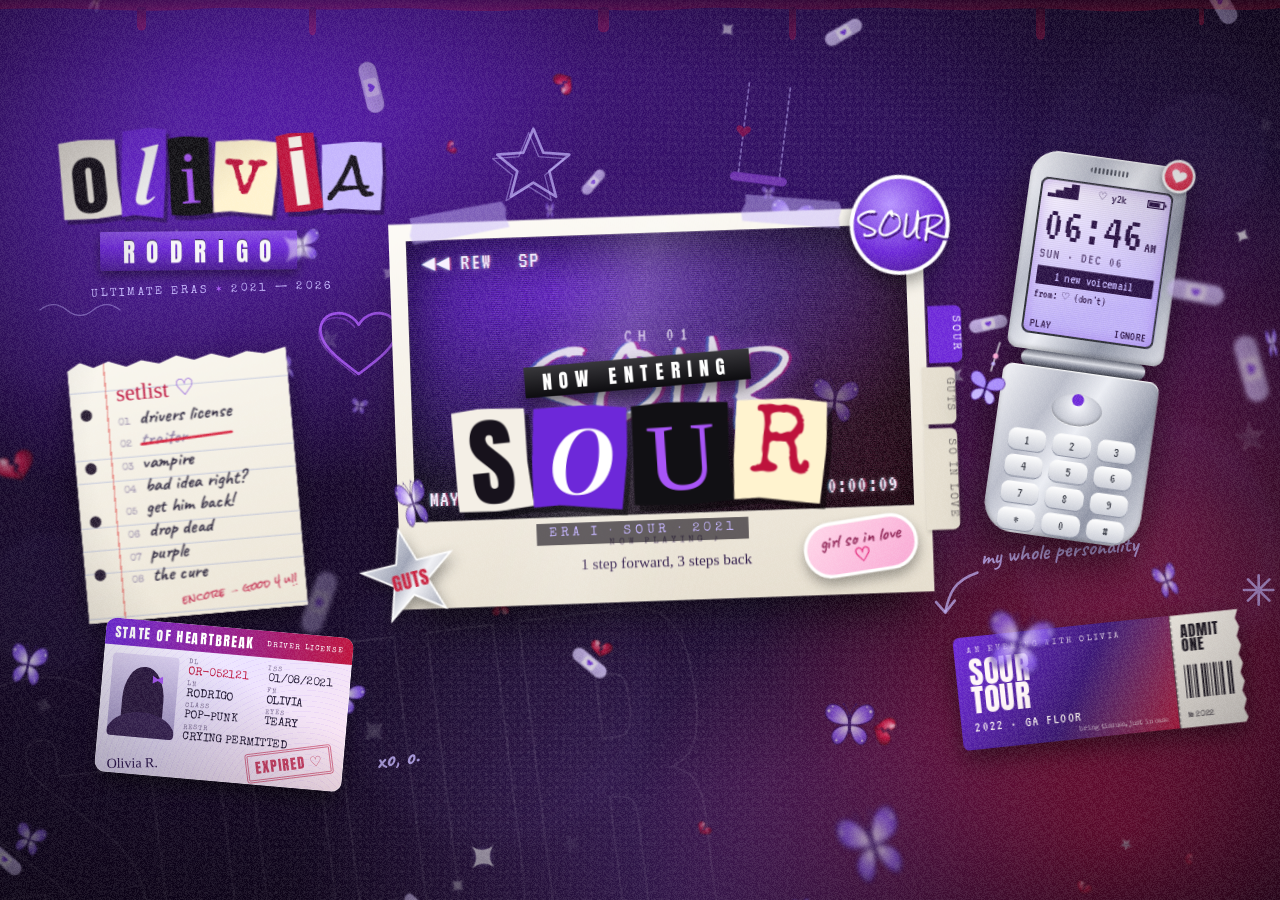
==== commit 64ca1ea9: "Detección de canción continua en la copia publicada" ====
--- a/wallpaper/index.html
+++ b/wallpaper/index.html
@@ -25,7 +25,7 @@
       };
     })();
   </script>
-  <link rel="stylesheet" href="style.css?v=2026.10.04e" />
+  <link rel="stylesheet" href="style.css?v=2026.10.04f" />
 </head>
 <body data-era="sour">
 
@@ -276,6 +276,6 @@
   <div class="vignette" aria-hidden="true"></div>
   <div class="curtain" aria-hidden="true"></div>
 
-  <script src="script.js?v=2026.10.04e"></script>
+  <script src="script.js?v=2026.10.04f"></script>
 </body>
 </html>
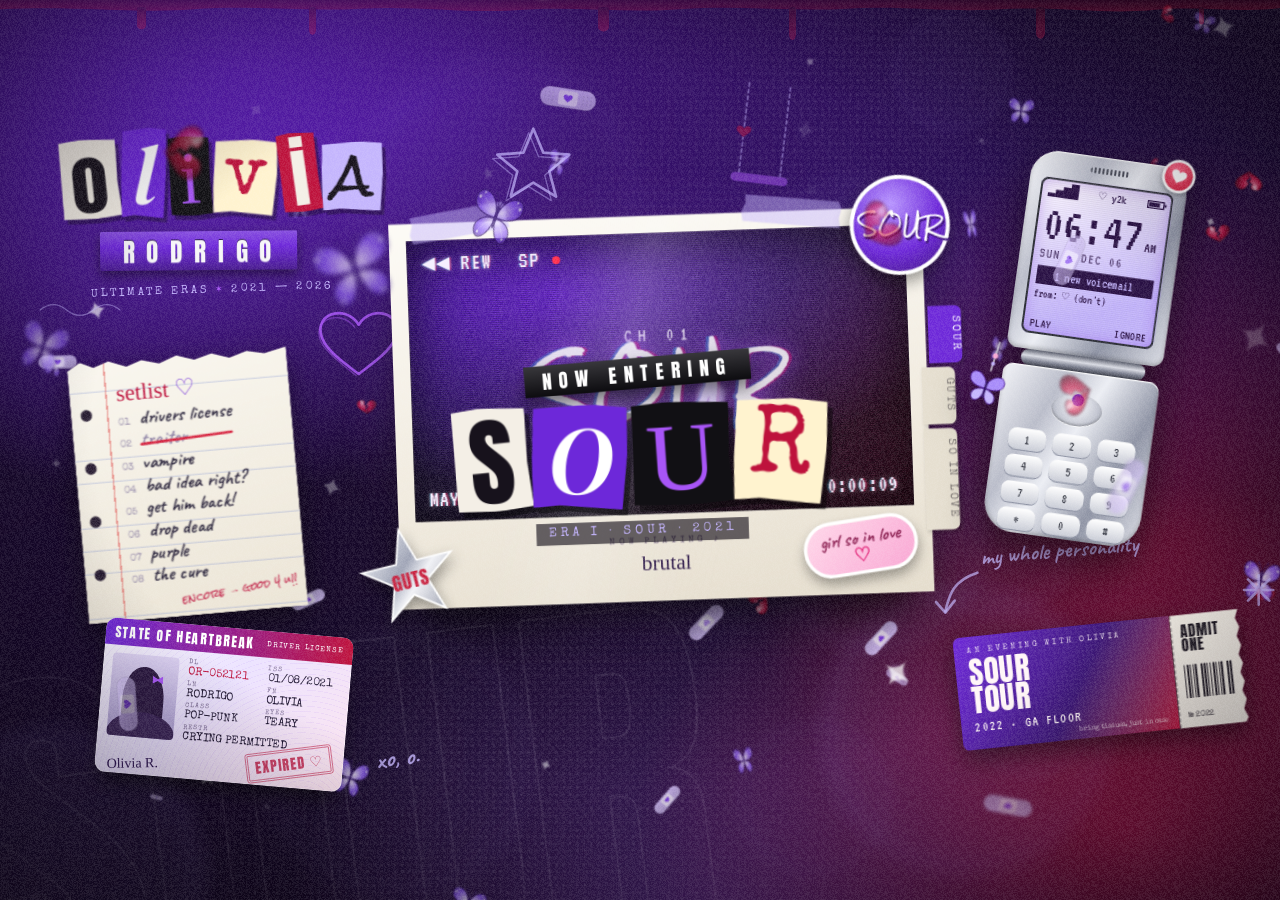
==== commit 05151c9d: "Consulta de canción con registro nuevo cada vez" ====
--- a/wallpaper/index.html
+++ b/wallpaper/index.html
@@ -25,7 +25,7 @@
       };
     })();
   </script>
-  <link rel="stylesheet" href="style.css?v=2026.10.04f" />
+  <link rel="stylesheet" href="style.css?v=2026.10.04g" />
 </head>
 <body data-era="sour">
 
@@ -276,6 +276,6 @@
   <div class="vignette" aria-hidden="true"></div>
   <div class="curtain" aria-hidden="true"></div>
 
-  <script src="script.js?v=2026.10.04f"></script>
+  <script src="script.js?v=2026.10.04g"></script>
 </body>
 </html>
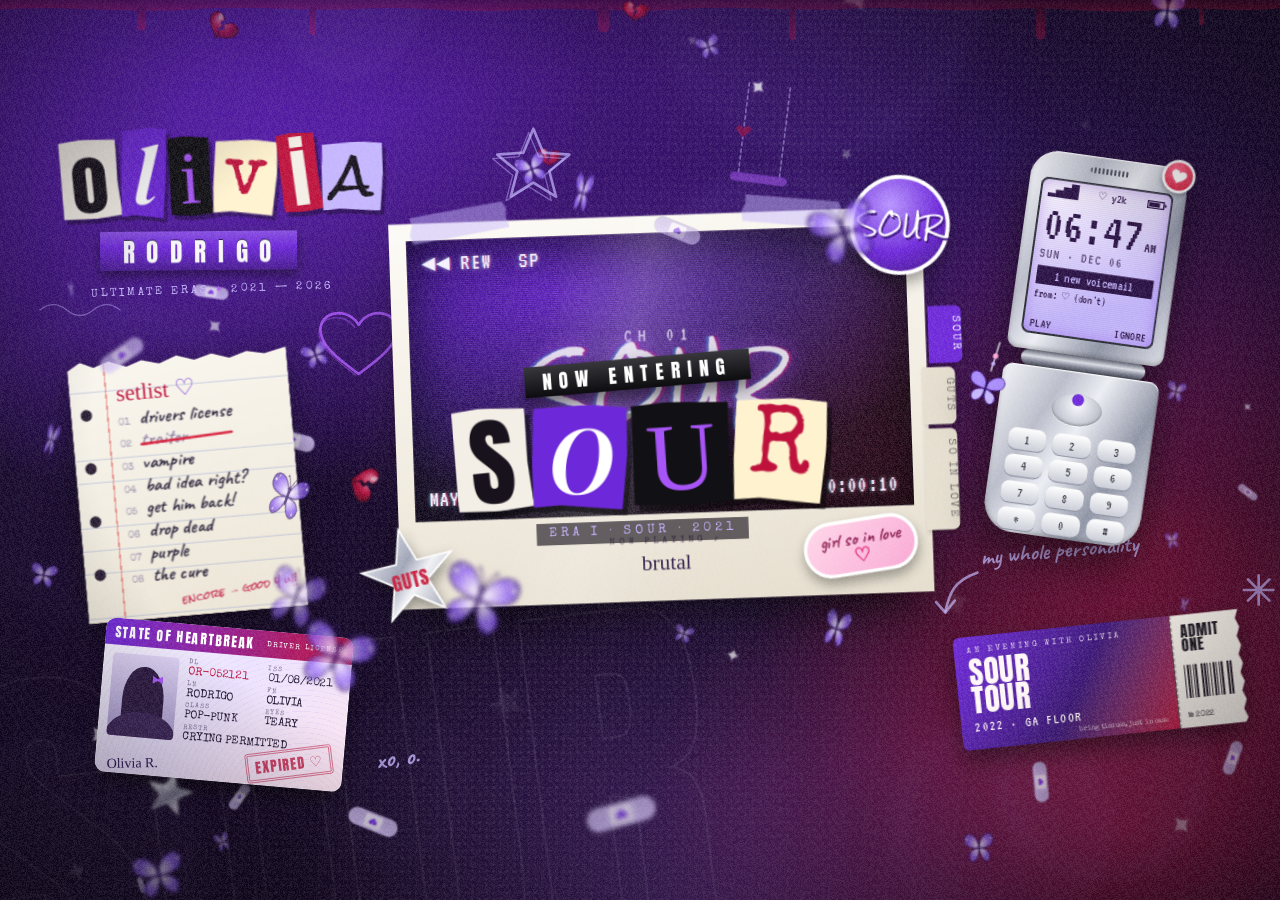
==== commit 6350ebd4: "Avisos de Spotify con un solo registro y sin saltos del video" ====
--- a/wallpaper/index.html
+++ b/wallpaper/index.html
@@ -25,7 +25,7 @@
       };
     })();
   </script>
-  <link rel="stylesheet" href="style.css?v=2026.10.04g" />
+  <link rel="stylesheet" href="style.css?v=2026.10.04h" />
 </head>
 <body data-era="sour">
 
@@ -276,6 +276,6 @@
   <div class="vignette" aria-hidden="true"></div>
   <div class="curtain" aria-hidden="true"></div>
 
-  <script src="script.js?v=2026.10.04g"></script>
+  <script src="script.js?v=2026.10.04h"></script>
 </body>
 </html>
